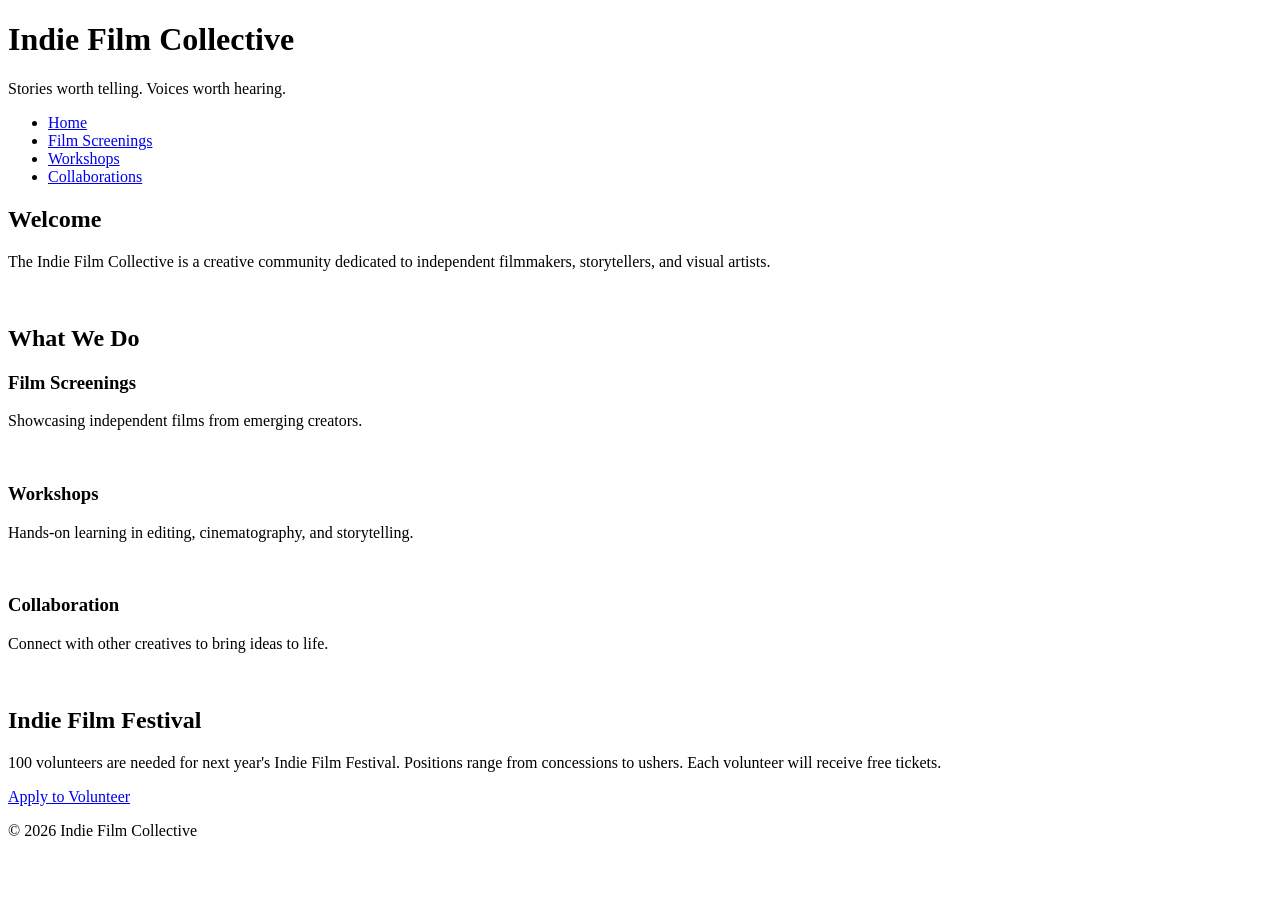
==== index.html @ eb4dec5f "Updated Nav links" ====
<!DOCTYPE html>
<html lang="en">
<head>
    <meta charset="UTF-8">
    <meta name="viewport" content="width=device-width, initial-scale=1.0">
    <title>Indie Film Collective</title>
    <link rel="stylesheet" href="styles.css">
</head>

<body>
<!-- Copy and paste this header in each new page -->
<header>
    <h1>Indie Film Collective</h1>
    <p>Stories worth telling. Voices worth hearing.</p>
</header>
<!-- Update these hrefs to relative links to their new pages and copy and paste in each new page -->
<nav>
    <ul>
        <li><a href="index.html">Home</a></li>
        <li><a href="screenings.html">Film Screenings</a></li>
        <li><a href="workshops.html">Workshops</a></li>
        <li><a href="collaborations.html">Collaborations</a></li>
    </ul>
</nav>
<main>
    <!-- This section stays on the homepage -->
    <section>
        <h2>Welcome</h2>
        <p>The Indie Film Collective is a creative community dedicated to independent filmmakers, storytellers, and visual artists.</p>
        <img src="images/filmmaker.jpg" width="500" alt="">
    </section>
    <section> <!-- This section can be deleted from the homepage. It will not be copied to a new page -->
        <h2>What We Do</h2>
        <div class="card-row">
            <!-- Transfer this section the the new screenings page -->
            <section id="screenings">
                <h3>Film Screenings</h3>
                <p>Showcasing independent films from emerging creators.</p>
                <img src="images/screenings.jpg" width="500" alt="">
            </section>
            <!-- Transfer this section the the new workshops page -->
            <section id="workshops">
                <h3>Workshops</h3>
                <p>Hands-on learning in editing, cinematography, and storytelling.</p>
                <img src="images/workshops.jpg" width="500" alt="">
            </section>            
            <!-- Transfer this section the the new collaborations page -->
            <section id="collaborations">
                <h3>Collaboration</h3>
                <p>Connect with other creatives to bring ideas to life.</p>
                <img src="images/collaboration.jpg" width="500" alt="">
            </section>
        </div>
    </section>
</main>
<!--Copy this aside in each new page-->
<aside>
    <h2>Indie Film Festival</h2>
    <p>100 volunteers are needed for next year's Indie Film Festival. Positions range from concessions to ushers. Each volunteer will receive free tickets.</p>
    <a href="#">Apply to Volunteer</a>
</aside>
<!--Copy this footer in each new page-->
<footer>
    <p>&copy; 2026 Indie Film Collective</p>
</footer>
</body>
</html>
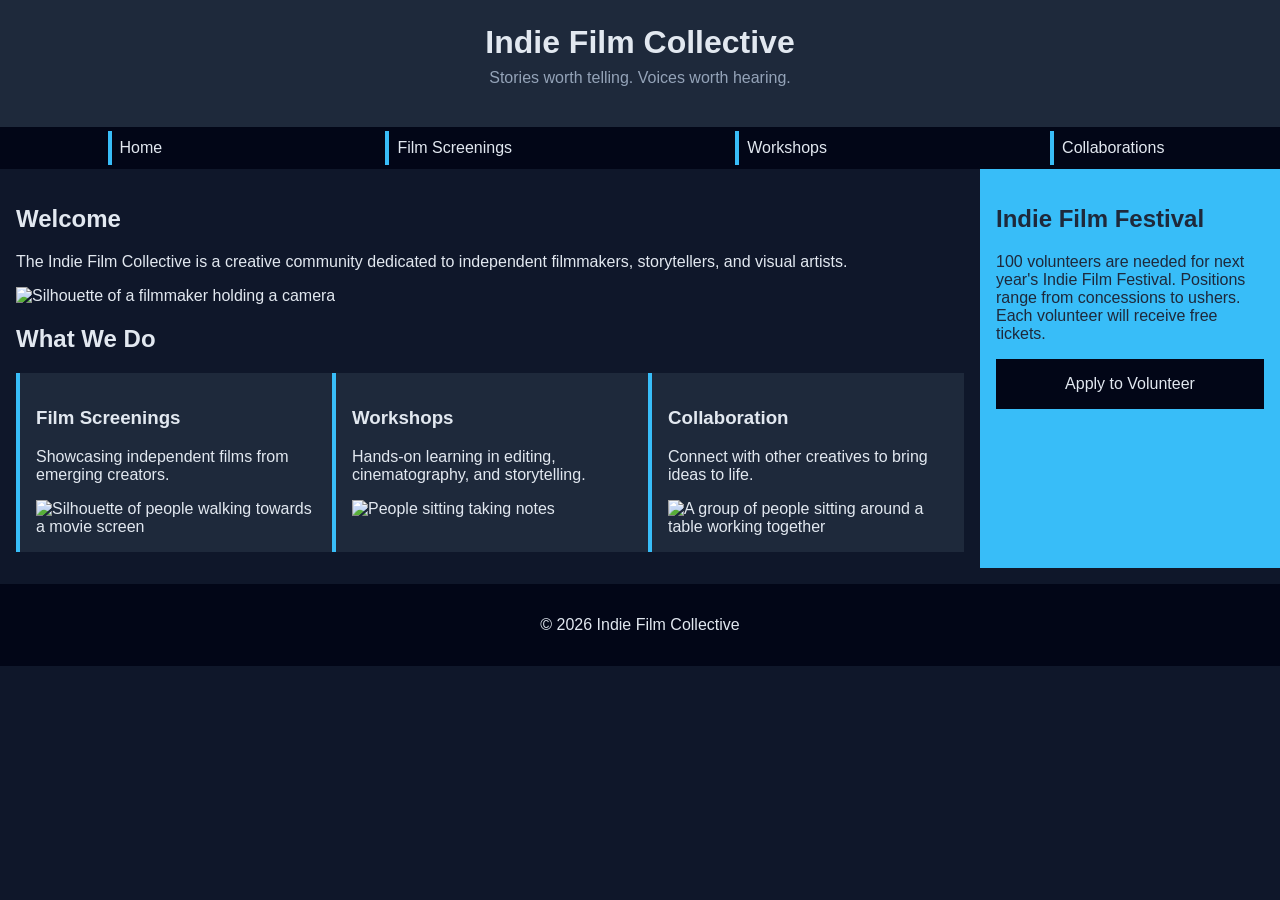
==== commit 97e60905: "alt text" ====
--- a/index.html
+++ b/index.html
@@ -27,7 +27,7 @@
     <section>
         <h2>Welcome</h2>
         <p>The Indie Film Collective is a creative community dedicated to independent filmmakers, storytellers, and visual artists.</p>
-        <img src="images/filmmaker.jpg" width="500" alt="">
+        <img src="images/filmmaker.jpg" width="500" alt="Silhouette of a filmmaker holding a camera">
     </section>
     <section> <!-- This section can be deleted from the homepage. It will not be copied to a new page -->
         <h2>What We Do</h2>
@@ -36,19 +36,19 @@
             <section id="screenings">
                 <h3>Film Screenings</h3>
                 <p>Showcasing independent films from emerging creators.</p>
-                <img src="images/screenings.jpg" width="500" alt="">
+                <img src="images/screenings.jpg" width="500" alt="Silhouette of people walking towards a movie screen">
             </section>
             <!-- Transfer this section the the new workshops page -->
             <section id="workshops">
                 <h3>Workshops</h3>
                 <p>Hands-on learning in editing, cinematography, and storytelling.</p>
-                <img src="images/workshops.jpg" width="500" alt="">
+                <img src="images/workshops.jpg" width="500" alt="People sitting taking notes">
             </section>            
             <!-- Transfer this section the the new collaborations page -->
             <section id="collaborations">
                 <h3>Collaboration</h3>
                 <p>Connect with other creatives to bring ideas to life.</p>
-                <img src="images/collaboration.jpg" width="500" alt="">
+                <img src="images/collaboration.jpg" width="500" alt="A group of people sitting around a table working together">
             </section>
         </div>
     </section>
--- a/styles.css
+++ b/styles.css
@@ -0,0 +1,130 @@
+/* CSS by Christina Carrasquilla, iteration by */
+
+/* ===== Color Palette ===== 
+
+    backgound: #0f172a;
+    nav-footer: #020617;
+    card: #1e293b;
+    text-main: #e2e8f0;
+    text-muted: #94a3b8;
+    accent: #38bdf8;
+}
+*/
+
+/* ===== GLOBAL (Base) Styles ===== */
+body {
+    font-family: Helvetica, Arial, sans-serif;
+    margin: 0;
+    background-color: #0f172a;
+    color: #e2e8f0;
+    min-width:500px;
+    display:grid;
+    grid-template-columns:1fr;
+}
+
+header {
+    background-color: #1e293b;
+    text-align: center;
+    padding: 1.5rem;
+}
+
+header h1 {
+    margin: 0;
+}
+
+header p {
+    margin-top: 0.5rem;
+    color: #94a3b8;
+}
+
+nav {
+    background-color: #020617;
+}
+
+nav ul {
+    list-style: none;
+    margin: 0;
+    padding: 0;
+}
+
+nav a {
+    color: #e2e8f0;
+    text-decoration: none;
+    padding: 0.5rem;
+    display: block;
+    border-left: 4px solid #38bdf8;
+    margin: .25rem;
+}
+
+nav a:hover {
+    background-color: #334155;
+}
+
+main {
+    padding: 1rem;
+}
+
+img {
+    width:100%;
+}
+
+#screenings, #workshops, #collaborations {
+    background-color: #1e293b;
+    padding: 1rem;
+    padding: 1rem;
+    border-left: 4px solid #38bdf8;
+}
+
+aside {
+    background-color: #38bdf8;
+    color: #1e293b;
+    padding: 1rem;
+    padding: 1rem;
+}
+
+a {
+    display:block;
+    background-color:#020617;
+    color:#e2e8f0;
+    padding:1rem 2rem;
+    text-decoration:none;
+    text-align:center;
+}
+a:hover {
+    color:#020617;
+    background-color:#e2e8f0;
+}
+
+footer {
+    background-color: #020617;
+    text-align: center;
+    padding: 1rem;
+    margin-top: 1rem;
+}
+
+/* ===== Media Query (Medium) ===== */
+/* write a media query for a screen with at least 800px */
+/* change the body's grid template to 1fr 300px */
+/* target the header, nav, and footer and style their grid-column to 1/-1 */
+/* target the nav and display it flex, spaceed around */
+/* target the .card-row to display flex */
+/* target the sections in .card-row witha width for 30% */
+@media (min-width: 800px) {
+    body {
+        grid-template-columns: 1fr 300px;
+    }
+    header, nav, footer {
+        grid-column: 1/-1;
+    }
+    nav ul {
+        display: flex;
+        justify-content: space-around;
+    }
+    .card-row {
+        display: flex;
+        justify-content: space-between;
+    }
+    .card-row section {
+        width: 30%;
+    }
+}
